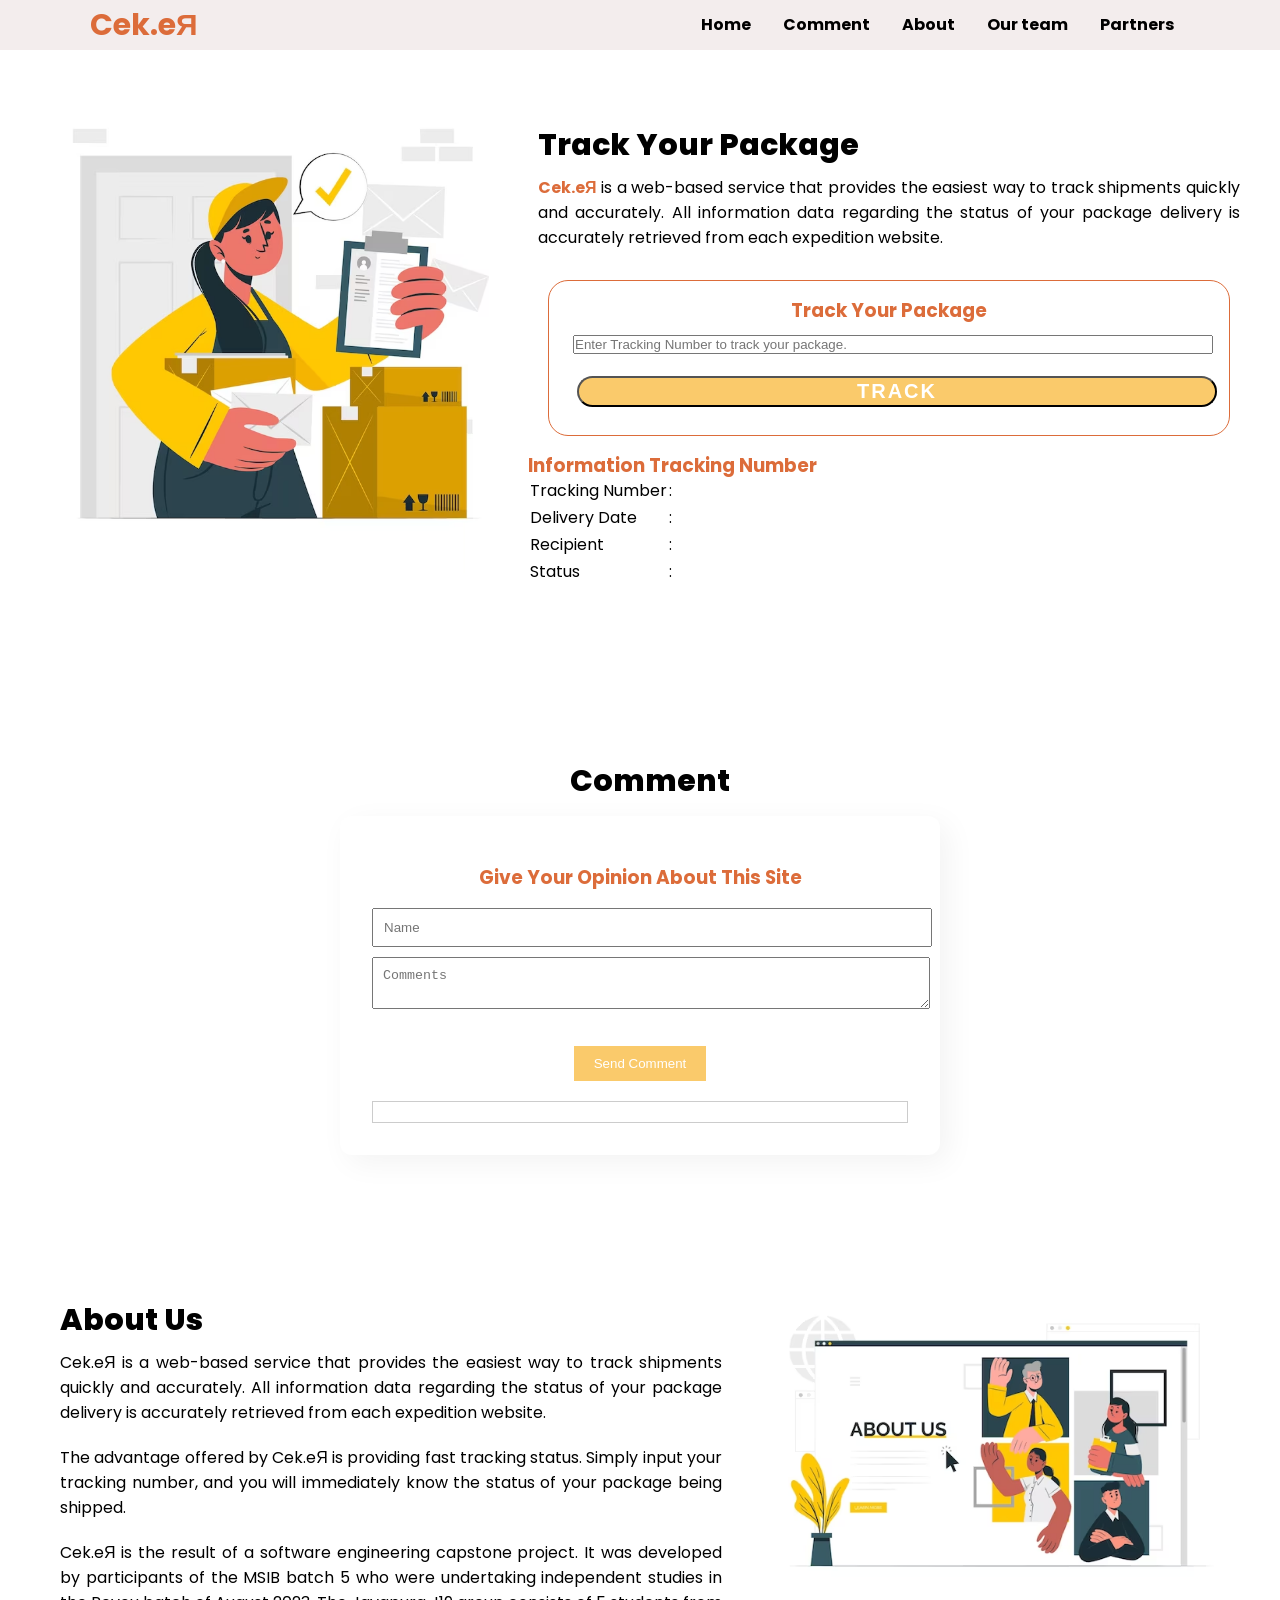
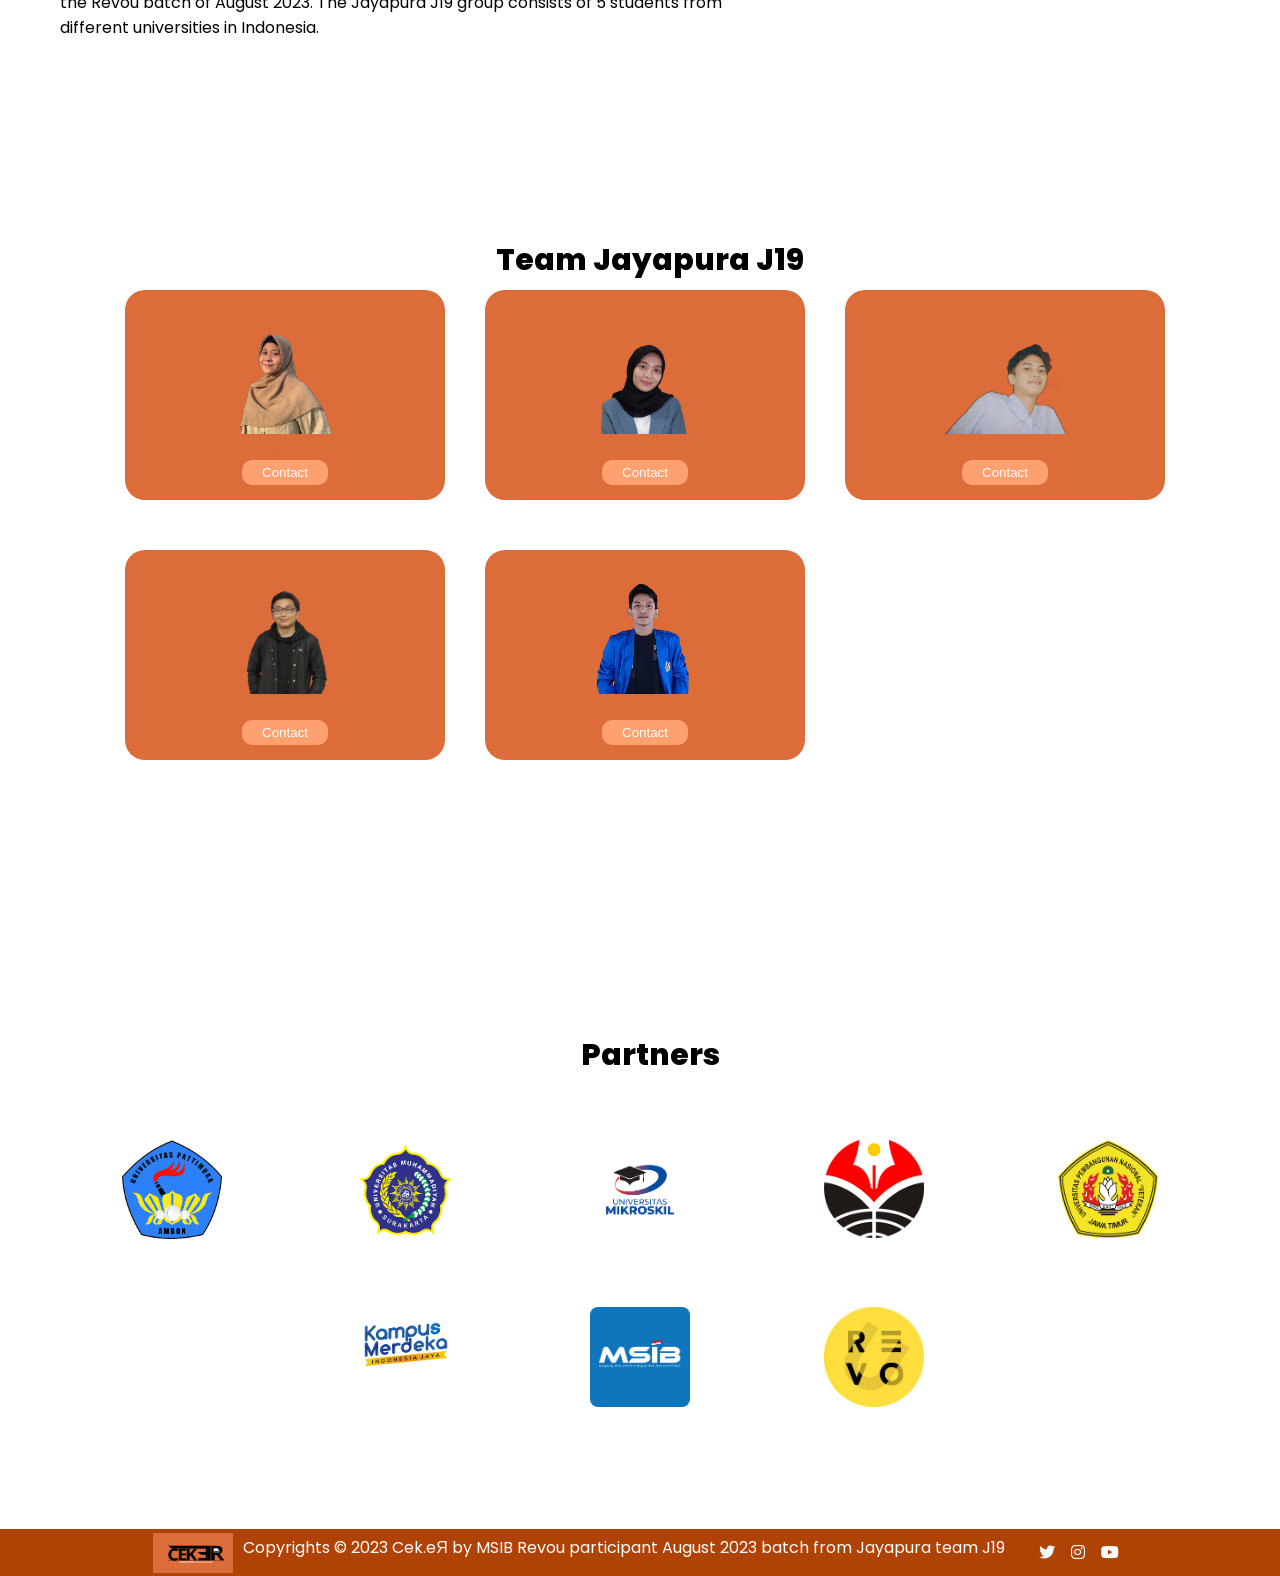
==== index.html @ d8186967 "masi eror" ====
<!DOCTYPE html>
<html lang="en">
    <head>
        <meta charset="UTF-8">
        <meta name="viewport" content="width=device-width, initial-scale=1.0">
        <link rel="stylesheet" href="https://cdnjs.cloudflare.com/ajax/libs/font-awesome/6.4.2/css/all.min.css">
        <title>Capstone Project J19</title>
        <link rel="stylesheet" href="css/style.css">
    </head>
    <body>
        <nav>
            <div class="wrapper">
                <div class="logo">
                    <a href="Logo2.png">Cek.eЯ</a>
                </div>
                <i class="fa fa-bars icon-menu" onclick="hendleClick(event)"></i>
                <div class="menu hide-menu">
                    <ul>
                        <li><a href="#home">Home</a></li>
                        <li><a href="#comments">Comment</a></li>
                        <li><a href="#about">About</a></li>
                        <li><a href="#our team">Our team</a></li>
                        <li><a href="#partners">Partners</a></li>
                    </ul>
                </div>
            </div>
        </nav>

        <!-- HOME -->
        <div class="halaman">
            <section id="home">
                <img id="home-img" src="./img/messenger-concept-illustration_114360-6564.avif"/>
                <div class="kolom">
                    <h2>Track Your Package</h2>
                    <p>
                        <b style="color:  #dc6c3a;">Cek.eЯ</b>
                        is a web-based service that provides the easiest way to track shipments quickly 
                                            and accurately. All information data regarding the status of your package delivery is accurately retrieved from each 
                                            expedition website.</p>
                    <div class="cek">
                        <h3 align="center">Track Your Package</h3>
                        <ul class="flex">
                            <li>
                                <input type="text" id="resi" name="resi" maxlength="17" placeholder="Enter Tracking Number to track your package." pattern="[A-za-z0-9]+"/>
                            </li>
                        </ul>
                        <button type="submit" class="btn track" onclick="cekResi(event)">
                            TRACK
                        </button>
                    </div>
                    <div class="detail-container">
                        <h3 class="detail-section">Information Tracking Number</h3>
                        <div class="body-card flex">
                            <div id="sumary">
                                <table>
                                    <tr>
                                        <td>Tracking Number</td>
                                        <td>:</td>
                                        <td></td>
                                    </tr>
                                    <tr>
                                        <td>Delivery Date</td>
                                        <td>:</td>
                                        <td></td>
                                    </tr>
                                    <tr>
                                        <td>Recipient</td>
                                        <td>:</td>
                                        <td></td>
                                    </tr>
                                    <tr>
                                        <td>Status</td>
                                        <td>:</td>
                                        <td></td>
                                    </tr>
                                </table>
                            </div>
                        </div>
                    </div>
                </div>
            </section>
            <!--Comments-->
            <section id="comments">
                <div class="container">
                    <h2>Comment</h2>
                    <div class="comment">
                        <h3>Give Your Opinion About This Site</h3>
                        <form id="comment-form">
                            <input type="text" id="name" placeholder="Name">
                            <textarea id="comment" placeholder="Comments"></textarea>
                            <button type="submit" id="submit-button" onsubmit="submitComment(event)">Send Comment</button>
                        </form>  
                        <div id="comment-list">
                            <!-- Daftar komentar akan ditampilkan di sini -->
                        </div>          
                    </div>
                </div>
            </section>
            <!-- ABOUT -->
            <section id="about">
                <div class="about1">
                    <h2>About Us</h2>
                    <p>Cek.eЯ is a web-based service that provides the easiest way to track shipments quickly and accurately. 
                                    All information data regarding the status of your package delivery is accurately retrieved from each expedition website.</p>
                    <p>The advantage offered by Cek.eЯ is providing fast tracking status. Simply input your tracking number, and you will immediately 
                                    know the status of your package being shipped.</p>
                    <p>Cek.eЯ is the result of a software engineering capstone project. It was developed by participants of the MSIB batch 5 
                                    who were undertaking independent studies in the Revou batch of August 2023. The Jayapura J19 group consists of 5 students 
                                    from different universities in Indonesia.</p>
                </div>
                <img src="./img/about2.avif" id="about-img" alt="gambar about">
            </section>

            <!-- OUR TEAM -->
            <section id="our team">
                <div class="tengah">
                    <div class="kolom">
                        <h2>Team Jayapura J19</h2>
                        <div
                            class="container-contact">
                            <!-- grid -->
                            <div class="grid-container">
                                <div class="grid-item">
                                    <div class="desc">
                                        <img src="./img/adel.png">
                                        <h3>Adelia Salsabila</h3>
                                        <a href="https://instagram.com/adesab27?igshid=NGVhN2U2NjQ0Yg==">
                                            <button class="button">Contact</button>
                                        </a>
                                    </div>
                                </div>
                                <div class="grid-item">
                                    <div class="desc">
                                        <img src="./img/balqist.png">
                                        <h3>Farah Balqist</h3>
                                        <a href="https://www.instagram.com/balqistsu/">
                                            <button class="button">Contact</button>
                                        </a>
                                    </div>
                                </div>
                                <div class="grid-item">
                                    <div class="desc">
                                        <img src="./img/mahadma.png">
                                        <h3>Mahadma Hutagalung</h3>
                                        <a href="https://instagram.com/ma_hadma?igshid=OGQ5ZDc2ODk2ZA==">
                                            <button class="button">Contact</button>
                                        </a>
                                    </div>
                                </div>
                                <div class="grid-item">
                                    <div class="desc">
                                        <img src="./img/fadli.png">
                                        <h3>Muhammad Fadli Al-Thariq</h3>
                                        <a href="https://www.instagram.com/fadli_at/">
                                            <button class="button">Contact</button>
                                        </a>
                                    </div>
                                </div>
                                <div class="grid-item">
                                    <div class="desc">
                                        <img src="./img/zainudin.png" width="50px" height="50px">
                                        <h3>Zainudin Kairoty</h3>
                                        <a href="https://instagram.com/zainudin_2k2?igshid=MzMyNGUyNmU2YQ==">
                                            <button class="button">Contact</button>
                                        </a>
                                    </div>
                                </div>
                            </div>
                        </div>
                    </div>
                </div>
            </section>

            <!-- PARTNERS -->
            <section id="partners">
                <div class="tengah">
                    <div class="kolom">
                        <h2>Partners</h2>
                    </div>
                    <div class="gambar1">
                        <div class="kartu-partner">
                            <img src="./img/UNPATTI.png" alt="unpatti">
                        </div>
                        <div class="kartu-partner">
                            <img src="./img/UMS.png" alt="ums">
                        </div>
                        <div class="kartu-partner">
                            <img src="./img/MIKROSKIL.png" alt="mikroskil">
                        </div>
                        <div class="kartu-partner">
                            <img src="./img/UPI.png" alt="upi">
                        </div>
                        <div class="kartu-partner">
                            <img src="./img/UPN.png" alt="upn">
                        </div>
                        <div class="kartu-partner">
                            <img src="./img/KM.png" alt="KM">
                        </div>
                        <div class="kartu-partner">
                            <img src="./img/MSIB.jpg" alt="MSIB">
                        </div>
                        <div class="kartu-partner">
                            <img src="./img/REVOU.jpg" alt="Revou">
                        </div>
                    </div>
                </div>
            </section>
        </div>

        <!-- FOOTER -->
        <footer class="main-footer" id="footer">
            <div class="footer-top flex">
                <div class="content flex" id="content-footer">
                    <div class="footer1">
                        <img src="./img/Logo2.png" alt="logo">
                        <p>Copyrights © 2023 Cek.eЯ by MSIB Revou participant August 2023 batch from Jayapura  team J19</p>
                        <a href="#">
                            <i class="fa-solid fa-email"></i>
                        </a>
                        <a href="#">
                            <i class="fa-brands fa-twitter"></i>
                        </a>
                        <a href="#">
                            <i class="fa-brands fa-instagram"></i>
                        </a>
                        <a href="#">
                            <i class="fa-brands fa-youtube"></i>
                        </a>
                    </div>
                </div>
            </div>
        </footer>
        <script src="js/script.js"></script>
    </body>
</html>
---- css/style.css ----
@import url('https://fonts.googleapis.com/css2?family=Poppins:ital,wght@0,400;1,500;1,600&display=swap');
*{
    text-decoration: none;
    margin: 0px;
    padding: 0px;
    scroll-behavior: smooth;
}
body{
    margin: 0px;
    padding: 0px;
    font-family: "poppins", sans-serif;
}
:root {
	--yellow: #FFBD13;
	--blue: #4383FF;
	--yellow-d-1: hsl(40, 93%, 70%);
	--light: #F5F5F5;
	--grey: #AAA;
	--white: #FFF;
	--shadow: 8px 8px 30px rgba(0,0,0,.05);
}
.wrapper{
    width: 1100px;
    margin: auto;
    position: relative;
    display: flex;
    justify-content: space-between;
    align-items: center;
}
.icon-menu{
    display: none;
}
.logo a{
    font-size: 30px;
    font-weight: bold;
    float: left;
    font-family: "poppins", sans-serif;
    color: #dc6c3a;
}
nav{
    width: 100%;
    margin:auto;
    display: flex;
    line-height: 50px;
    position: sticky;
    position: -webkit-sticky;
    top: 0;
    background: #f3eded;
}
nav ul{
    list-style-type: none;
    margin: 0;
    padding: 0;
    overflow: hidden;
}
nav ul li{
    float: left;
}
nav ul li a{
    color: black;
    font-weight: bold;
    text-align: center;
    padding: 0px 16px 0px 16px;
    text-decoration: none;
}
nav ul li a:hover{
    text-decoration: underline;
    color: #000000;
}
/* MENU HOME */
section{
    margin: auto;
    display: flex;
    margin-bottom: 50px;
    padding: 30px;
}
.halaman img{
    width: 40%;
    height: 40%;
    padding: 5px;
}
.kolom{
    margin-top: 50px;
    margin-bottom: 50px;
}
h2 {
    font-family: 'poppins', sans-serif;
    font-weight: 800;
    font-size: 30px;
    margin-bottom: 5px;
    color: #000000;
    width: 100%;
    line-height: 10px;
    padding: 10px;
}
.container{
    background-color: #ffffff;
}
/* HOME CEK RESI */
.cek{
    background-color: #ffffff;
    border: 1px solid #dc6c3a;
    padding: 20px ;
    margin: 20px;
    border-radius: 20px;
    
}
h3{
    line-height: 20px;
    color: #dc6c3a;
}
.cek ul{
    margin: 10px 0;
}
.cek ul li{
    margin: auto;
    display:flex;
    line-height: 50px;
    padding: 4px;
    border-radius: 2px;
    border: 1px;
}
.cek ul :where(li:first-child, input){
    width: 100%;
}
.cek ul li:last-child{
    margin-left: 100%px;
}
.cek button.track{
    width: 100%;
    font-size: 20px;
    font-weight: 700;
    letter-spacing: 2px;
    background: var(--yellow-d-1);
	color: var(--white);
    border-radius: 20px;
    padding: 2px;
    margin: 8px;

} 
.cek button:hover{
    background: var(--yellow);
}

/* komentar */
.container {
    max-width: 600px;
    margin: 0 auto;
    padding: 20px;
    text-align: center;
    
}

.comment {
    margin-top: 20px;
    background: var(--white);
	padding: 2rem;
	max-width: 576px;
	border-radius: .75rem;
	box-shadow: var(--shadow);
}
.comment h3{
    padding: 20px;
}
#comment-list {
    border: 1px solid #ccc;
    padding: 10px;
    text-align: left;
    max-height: 300px;
    overflow-y: scroll;
}
#comment-form input,
#comment-form textarea{
    width: 100%;
    padding: 10px;
    margin-bottom: 10px;
}
#comment-form button {
    margin: 20px;
}
#submit-button {
    background: var(--yellow-d-1);
	color: var(--white);
    border: none;
    padding: 10px 20px;
    cursor: pointer;
}
#submit-button:hover {
    background: var(--yellow);
}

/* Tentang/about */
p{
    padding: 10px;
    text-align: justify;
}
.about1{
    display: flex;
    justify-content: space-around;
    flex-wrap: wrap;
    padding: 20px;
}

/* our team */
.grid-container{
    display: grid;
    column-gap: 50px;
    row-gap: 50px;
    background-color: white;
    padding: 10px 80px 40px 80px; /*top right bottom left padding*/
    grid-template-columns: repeat(3,1fr);

}
.grid-item{
    background-color: #dc6c3a;
    border: 3px;
    border-radius: 20px;
    transition: 0.5s all ease-in-out;
    padding: 5px 5px 5px 5px;
    width: 100%;
    display: flex;
    margin: 0 auto;

}
.grid-item:hover{
    background-color: #fec98f;
    transform: scale(1.1);
    
}
.grid-item img{
    border-radius: 5px;
    /* responsive */
    max-width: 100%;
    height: auto;
    /* center */
    display: block;
    margin-left: auto;
    margin-right: auto; 
}
.desc{
    padding-top: 10px;
    padding-bottom: 10px;
    text-align: center;
    color: white;
}
.button{
    border-radius: 10px;
    border: none;
    color: white;
    background-color: #ffa071;
    padding: 5px 20px;
}

/* partners */
.tengah{
    text-align: center;
    width: 100%;
    padding: 15px;
}
.kartu-partner{
    width: 18%;
}
.kartu-partner img{
    width: 100px;
    height: auto;
    border-radius: 20%;
    padding: 20px;
    align-content: center;
}
.gambar1 {
    margin: 0 auto;
    align-content: center;
    display: flex;
    flex-wrap: wrap;
    justify-content: center;
    gap: 20px;
}

/* footer */
.footer1{
    background-color: rgb(175, 67, 5);
    color: #fff;
    padding: 3px;
    display: flex;
    align-items: center;
    justify-content: center;
    flex-wrap: wrap;

}
.footer1 img{
    width: 80px;
    height: 40px;
    display: flex;
    padding-bottom: 0%;
} 
.footer1 a{
    color: #FFF;
    margin: 8px;
}
.footer1 p{
    text-align: center;
    padding-top: 0%;
}

/* responsif */
@media screen and (max-width: 991.98px){
    .wrapper {
        width: 100%;
    }
    nav .menu ul{
        text-align: center;
        margin: auto;
        line-height: 60px;
    }
    nav .menu ul li{
        display: inline-block;
        float: none;
    }
    section{
        display: block;
    }
    section img{
        display: block ;
    }
    .kartu-partner img{
        width: 50%;
    }
    
}
/* mobile */
@media screen and (max-width: 991.98px){
    .grid-container{
        grid-template-columns: repeat(1,1fr);
    }
}
/* tablet */
 @media screen and (min-width:481px) and (max-width: 768px){
    .grid-container{
        grid-template-columns: repeat(2, 1fr);
    }
} 
@media screen and (max-width: 768px) {
    #about img, #home img{
        width: 100%;
    }
    .wrapper{
        position: relative;
        display: flex;
        justify-content: space-around;
        align-items: center;
    }
    .icon-menu{
        display: block;
    }
    .menu{
        position: absolute;
        top: 50px;
        right: 0;
        background-color: #f3eded;
    }
    .menu ul{
        display: flex;
        flex-direction: column;
    }
    .hide-menu{
        height: 0;
        overflow: hidden;
    }
    .show-menu{
        height: auto;
    }
    
}
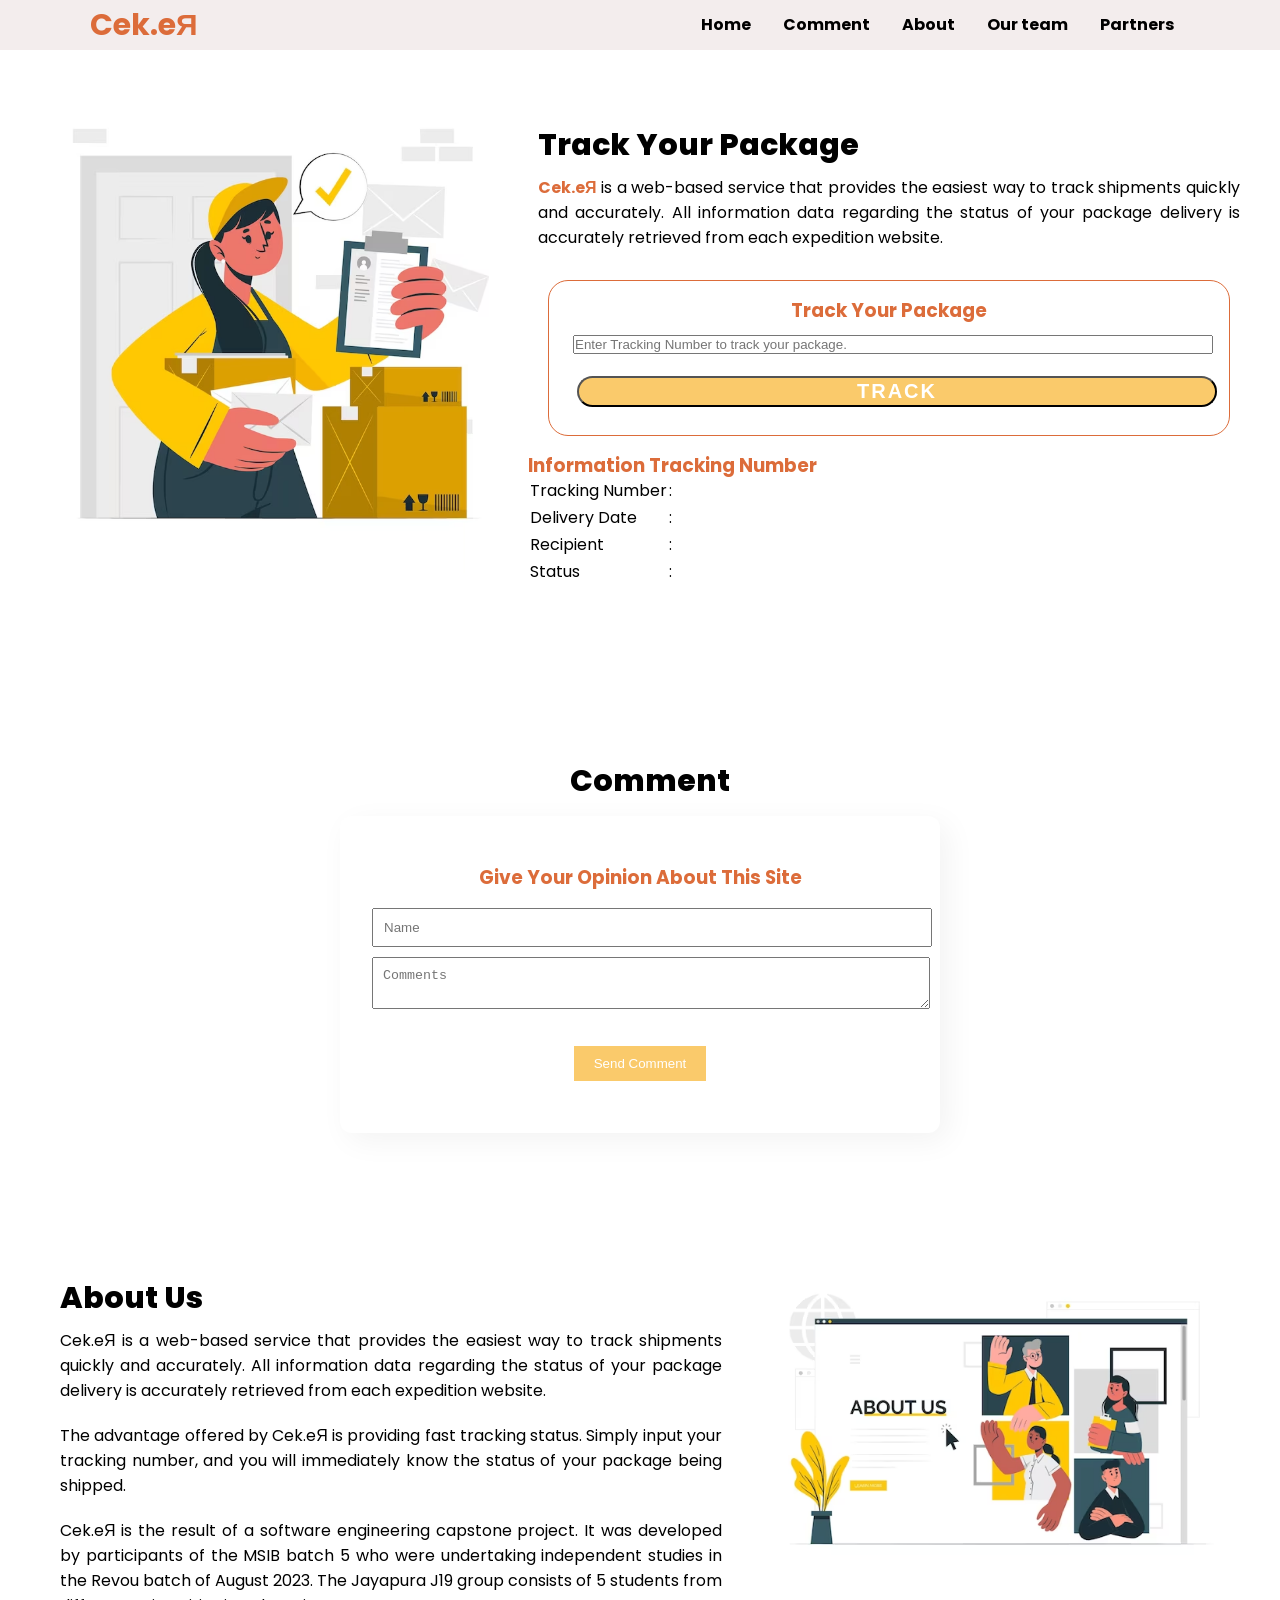
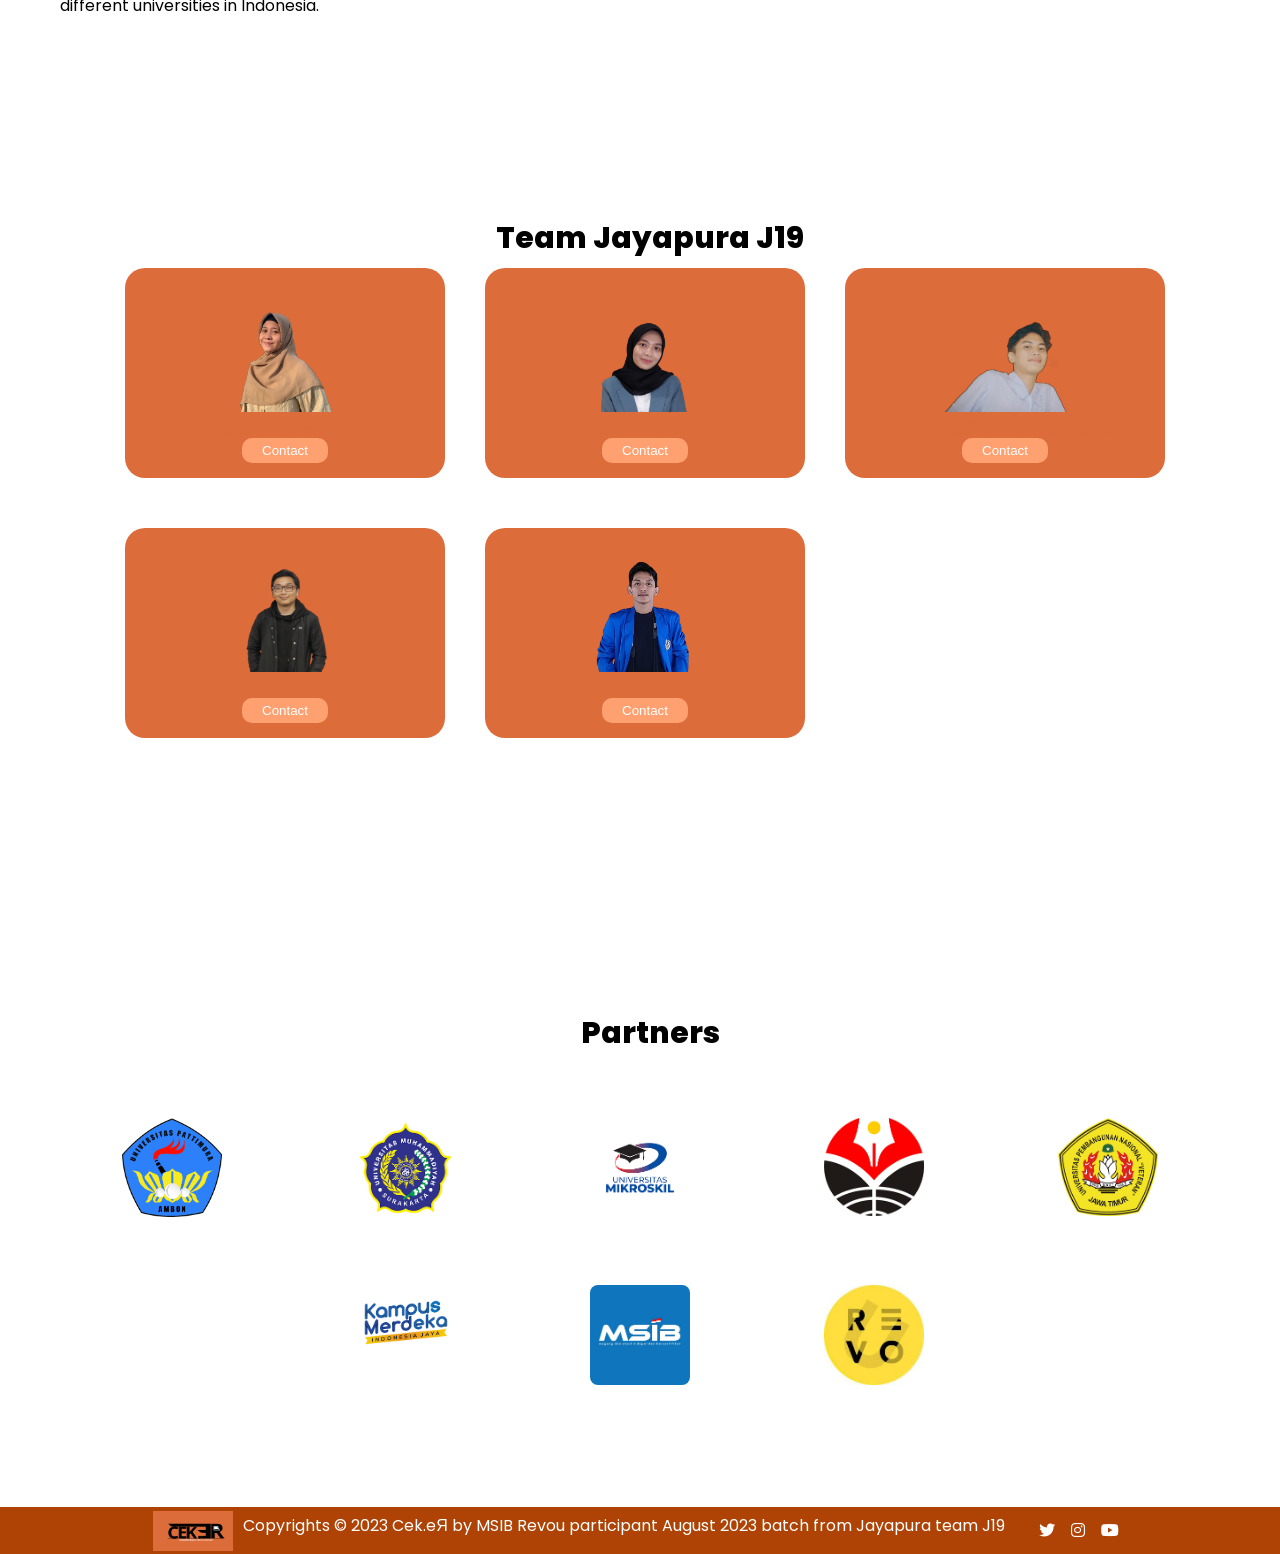
==== commit 7ad4d184: "html" ====
--- a/index.html
+++ b/index.html
@@ -56,22 +56,22 @@
                                     <tr>
                                         <td>Tracking Number</td>
                                         <td>:</td>
-                                        <td></td>
+                                        <td id="content-no-resi"></td>
                                     </tr>
                                     <tr>
                                         <td>Delivery Date</td>
                                         <td>:</td>
-                                        <td></td>
+                                        <td id="content-tanggal-pengiriman"></td>
                                     </tr>
                                     <tr>
                                         <td>Recipient</td>
                                         <td>:</td>
-                                        <td></td>
+                                        <td id="content-penerima"></td>
                                     </tr>
                                     <tr>
                                         <td>Status</td>
                                         <td>:</td>
-                                        <td></td>
+                                        <td id="content-status"></td>
                                     </tr>
                                 </table>
                             </div>
@@ -85,14 +85,11 @@
                     <h2>Comment</h2>
                     <div class="comment">
                         <h3>Give Your Opinion About This Site</h3>
-                        <form id="comment-form">
+                        <div id="comment-form">
                             <input type="text" id="name" placeholder="Name">
                             <textarea id="comment" placeholder="Comments"></textarea>
-                            <button type="submit" id="submit-button" onsubmit="submitComment(event)">Send Comment</button>
-                        </form>  
-                        <div id="comment-list">
-                            <!-- Daftar komentar akan ditampilkan di sini -->
-                        </div>          
+                            <button type="submit" id="submit-button" onclick="submitComment(event)">Send Comment</button>
+                        </div>        
                     </div>
                 </div>
             </section>
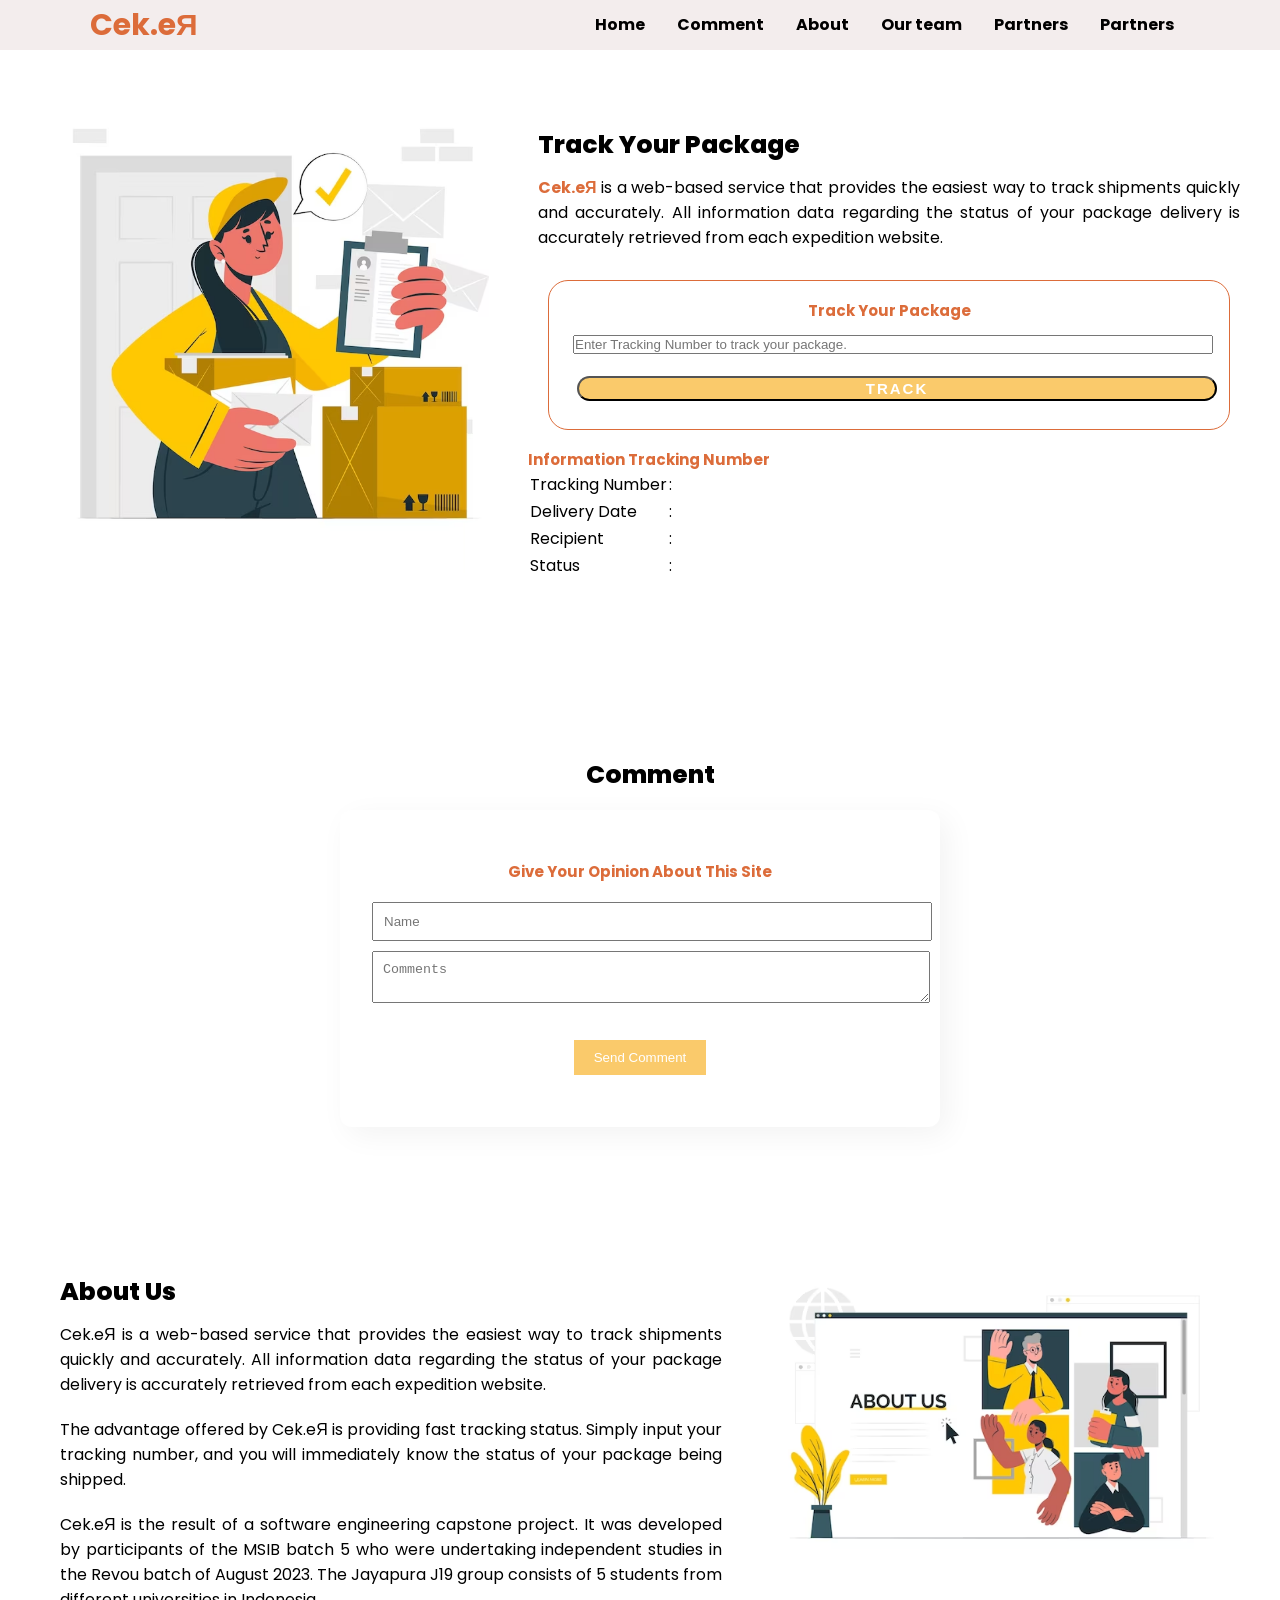
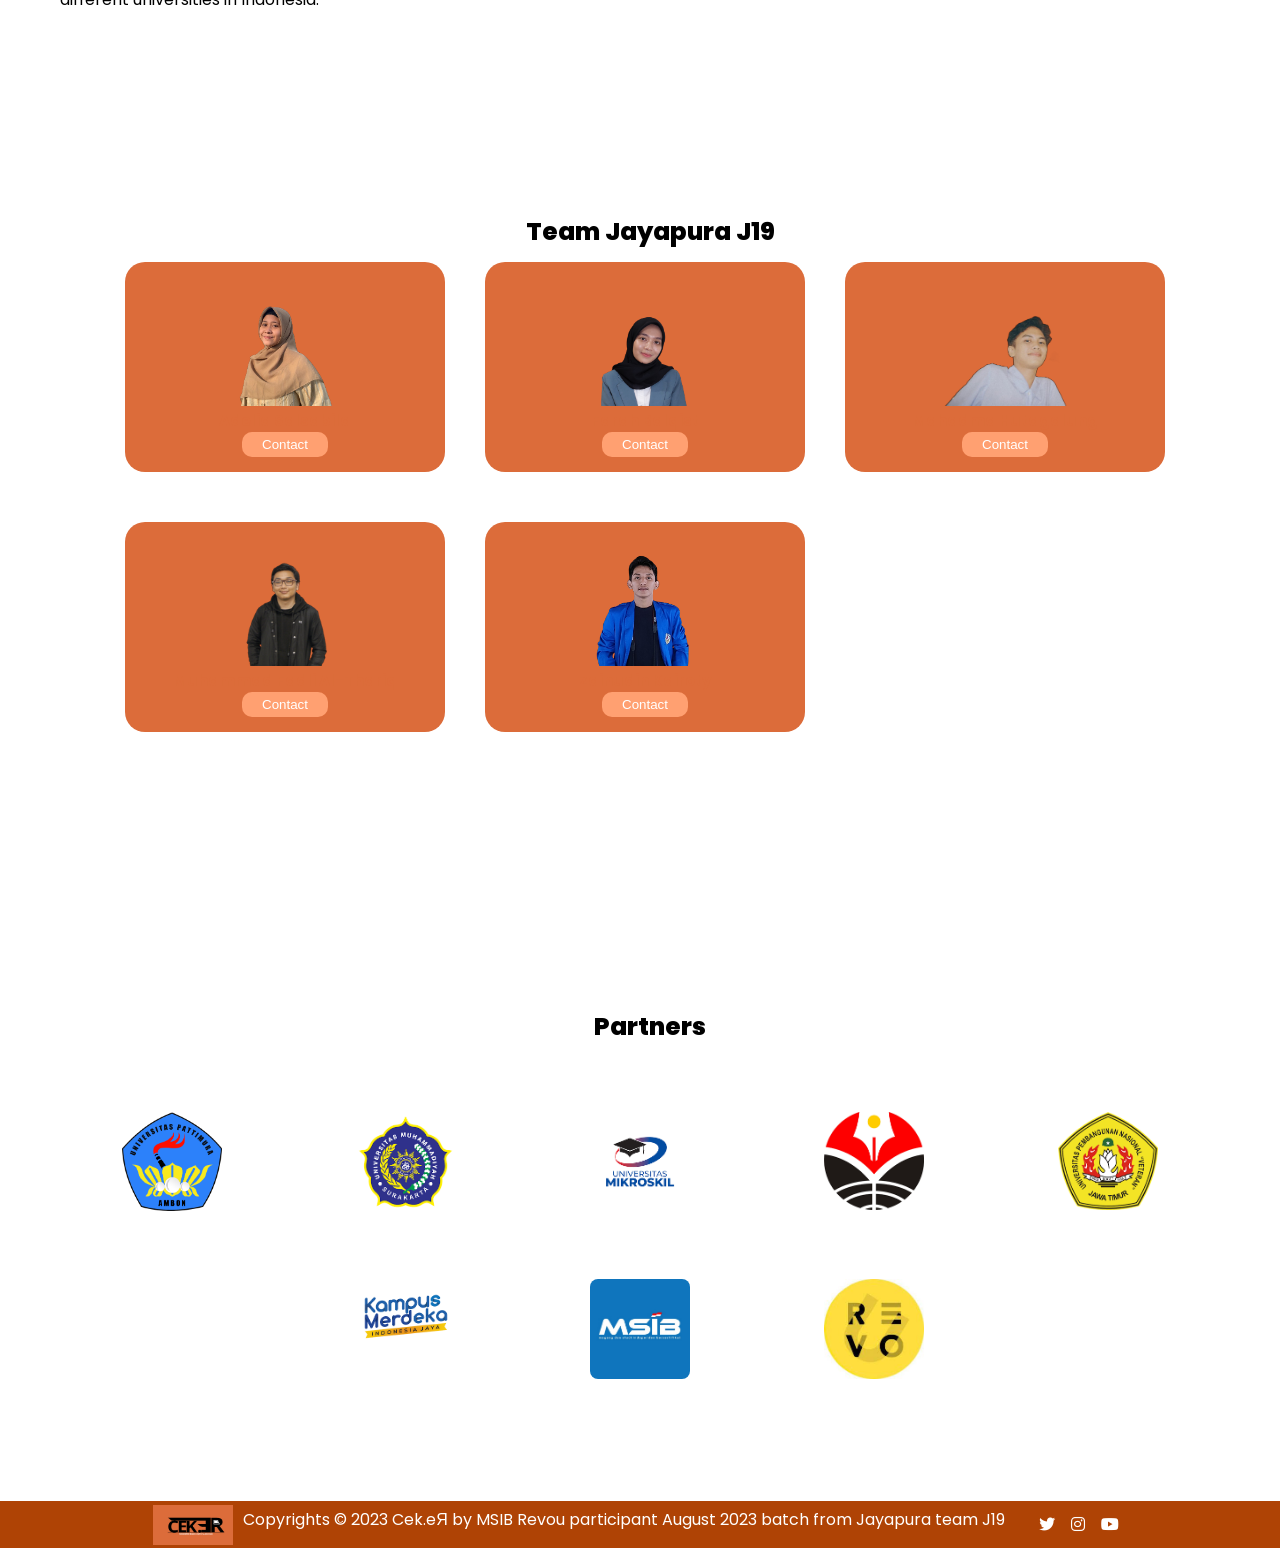
==== commit 65175dc9: "+ partners" ====
--- a/index.html
+++ b/index.html
@@ -11,7 +11,7 @@
         <nav>
             <div class="wrapper">
                 <div class="logo">
-                    <a href="Logo2.png">Cek.eЯ</a>
+                    <a href="#home">Cek.eЯ</a>
                 </div>
                 <i class="fa fa-bars icon-menu" onclick="hendleClick(event)"></i>
                 <div class="menu hide-menu">
@@ -20,6 +20,7 @@
                         <li><a href="#comments">Comment</a></li>
                         <li><a href="#about">About</a></li>
                         <li><a href="#our team">Our team</a></li>
+                        <li><a href="#partners">Partners</a></li>
                         <li><a href="#partners">Partners</a></li>
                     </ul>
                 </div>
@@ -89,7 +90,7 @@
                             <input type="text" id="name" placeholder="Name">
                             <textarea id="comment" placeholder="Comments"></textarea>
                             <button type="submit" id="submit-button" onclick="submitComment(event)">Send Comment</button>
-                        </div>        
+                        </div>                      
                     </div>
                 </div>
             </section>
--- a/css/style.css
+++ b/css/style.css
@@ -86,7 +86,7 @@
 h2 {
     font-family: 'poppins', sans-serif;
     font-weight: 800;
-    font-size: 30px;
+    font-size: 25px;
     margin-bottom: 5px;
     color: #000000;
     width: 100%;
@@ -108,6 +108,7 @@
 h3{
     line-height: 20px;
     color: #dc6c3a;
+    font-size: 15px;
 }
 .cek ul{
     margin: 10px 0;
@@ -136,7 +137,7 @@
     border-radius: 20px;
     padding: 2px;
     margin: 8px;
-
+    font-size: 15px;
 } 
 .cek button:hover{
     background: var(--yellow);
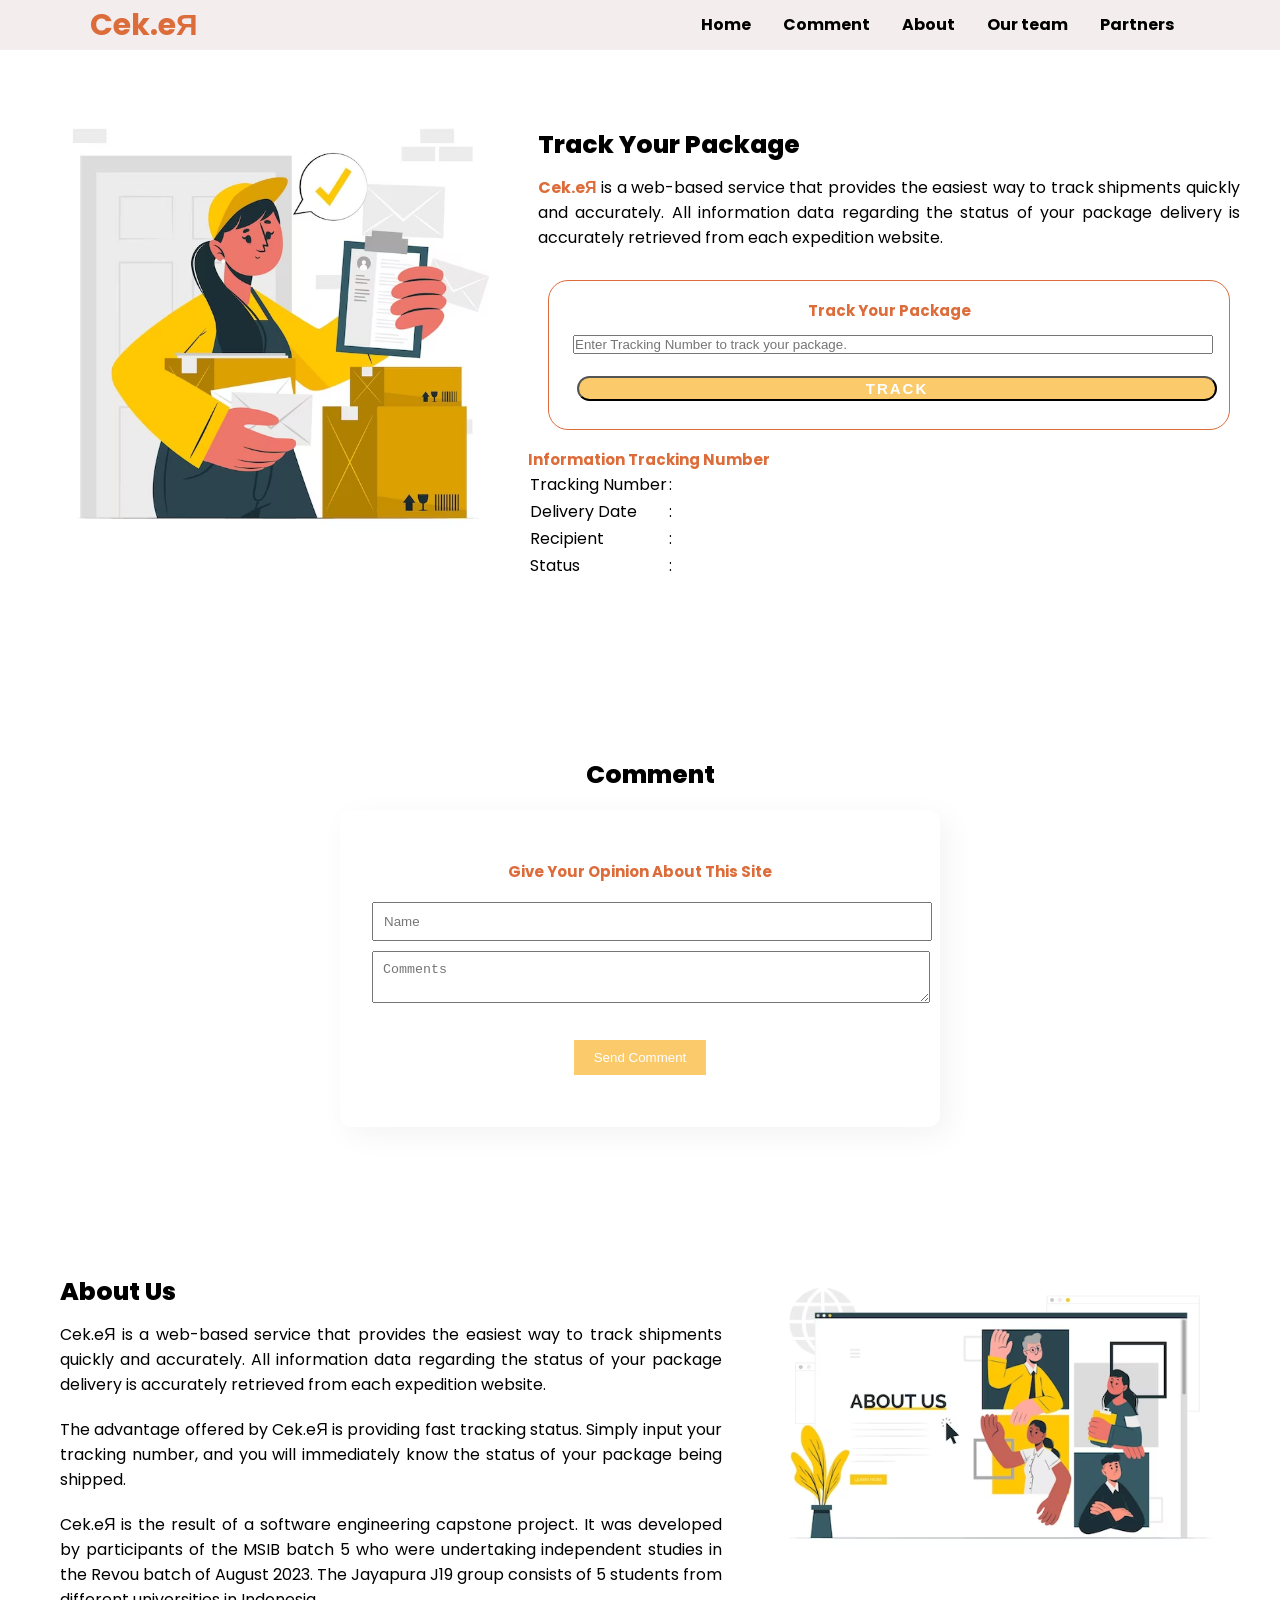
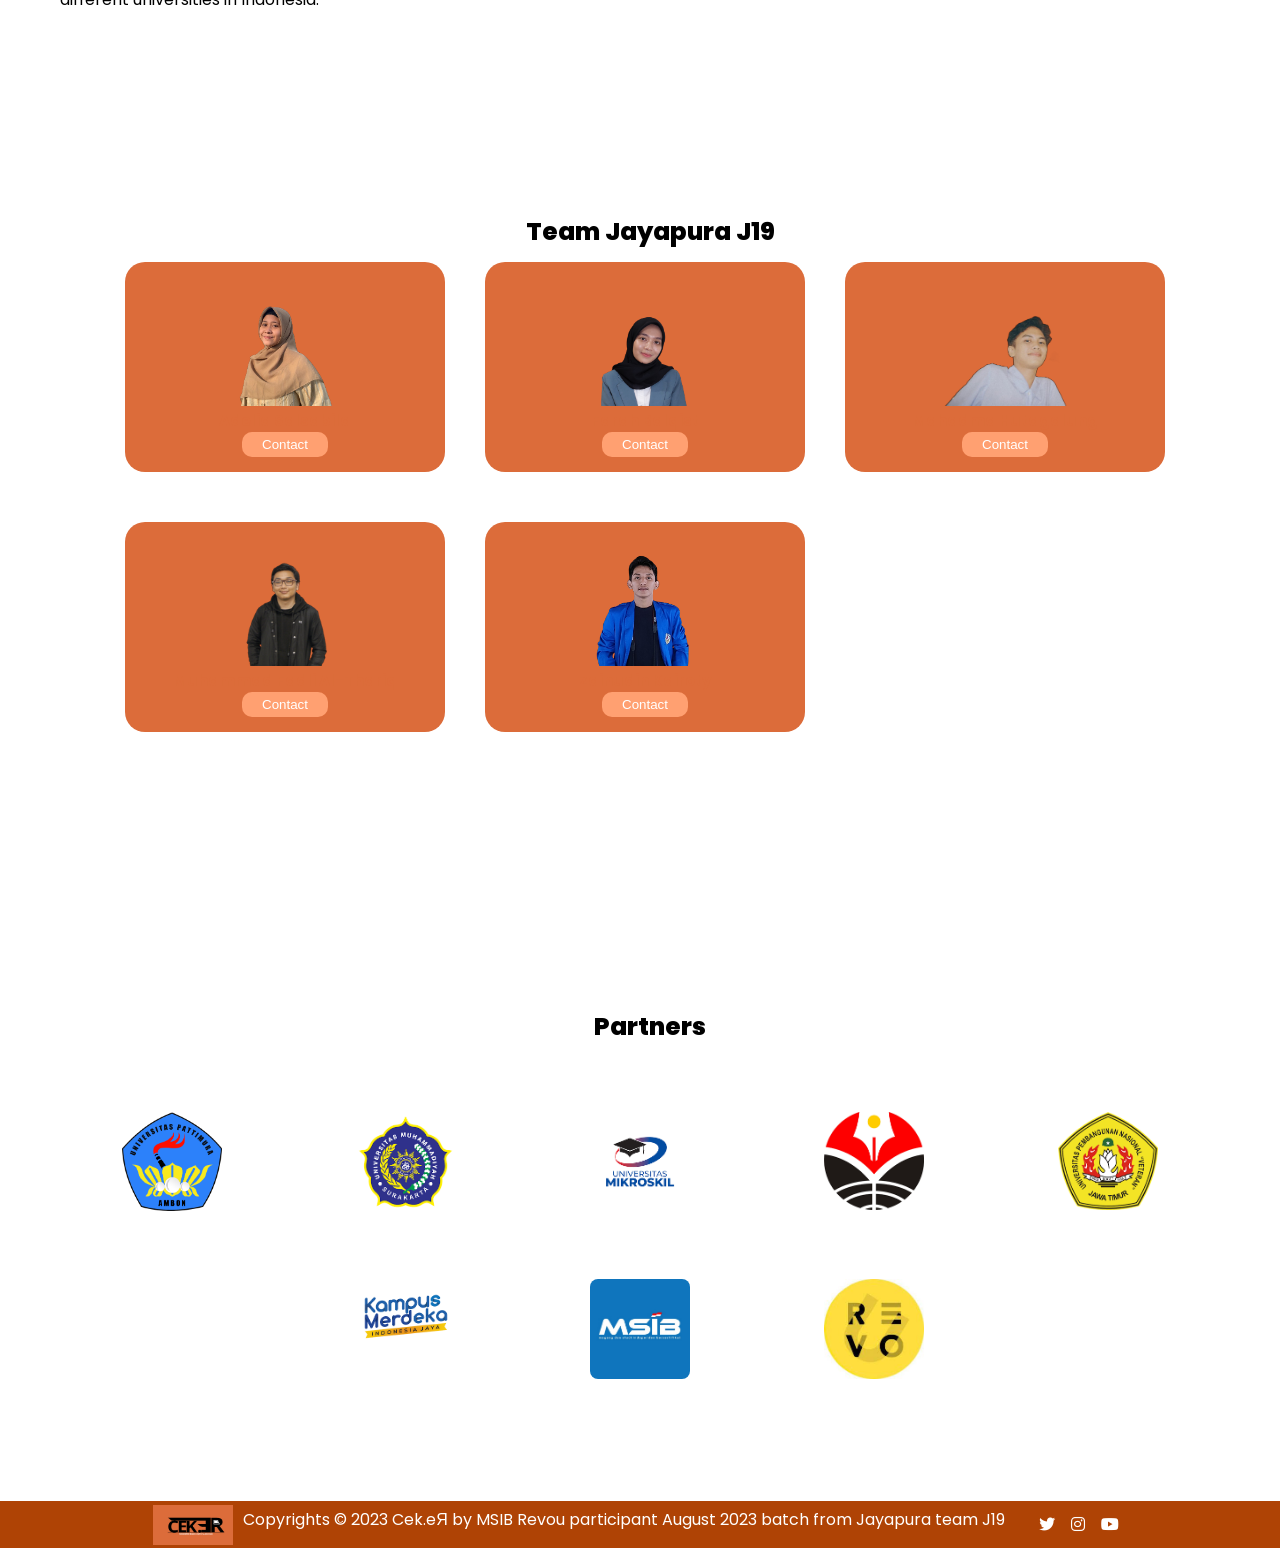
==== commit 440f6a37: "home" ====
--- a/index.html
+++ b/index.html
@@ -20,7 +20,6 @@
                         <li><a href="#comments">Comment</a></li>
                         <li><a href="#about">About</a></li>
                         <li><a href="#our team">Our team</a></li>
-                        <li><a href="#partners">Partners</a></li>
                         <li><a href="#partners">Partners</a></li>
                     </ul>
                 </div>
